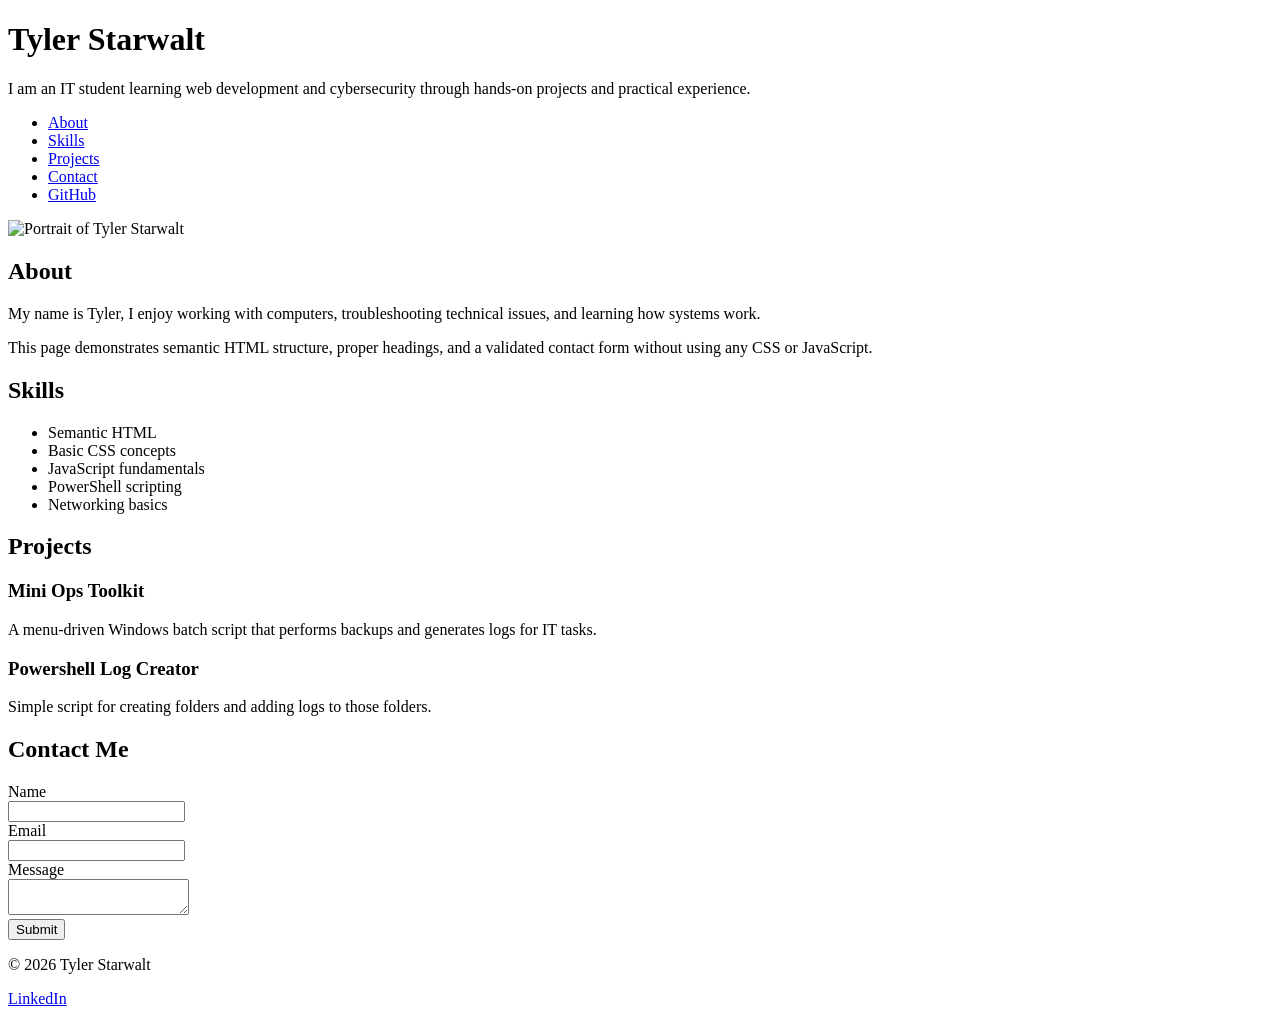
==== index.html @ 0fefba9b "Create personal webpage for Tyler Starwalt This HTML file serves as a personal webpage for Tyler Sta" ====
<!doctype html>
<html lang="en">
<head>
  <meta charset="utf-8">
  <title>Tyler Starwalt</title>
</head>

<body>
  <header>
    <h1>Tyler Starwalt</h1>
    <p>
      I am an IT student learning web development and cybersecurity
      through hands-on projects and practical experience.
    </p>

    <nav>
      <ul>
        <li><a href="#about">About</a></li>
        <li><a href="#skills">Skills</a></li>
        <li><a href="#projects">Projects</a></li>
        <li><a href="#contact">Contact</a></li>
        <li>
          <a href="https://github.com/" target="_blank" rel="noopener noreferrer">
            GitHub
          </a>
        </li>
      </ul>
    </nav>

    <img
      src="images/profile.jpg"
      alt="Portrait of Tyler Starwalt"
      width="200"
      height="200"
    >
  </header>

  <main>
    <section id="about">
      <h2>About</h2>
      <p>
        My name is Tyler, I enjoy working with computers, troubleshooting
        technical issues, and learning how systems work.
      </p>
      <p>
        This page demonstrates semantic HTML structure, proper headings, and
        a validated contact form without using any CSS or JavaScript.
      </p>
    </section>

    <section id="skills">
      <h2>Skills</h2>
      <ul>
        <li>Semantic HTML</li>
        <li>Basic CSS concepts</li>
        <li>JavaScript fundamentals</li>
        <li>PowerShell scripting</li>
        <li>Networking basics</li>
      </ul>
    </section>

    <section id="projects">
      <h2>Projects</h2>

      <article>
        <h3>Mini Ops Toolkit</h3>
        <p>
          A menu-driven Windows batch script that performs backups and
          generates logs for IT tasks.
        </p>
      </article>

      <article>
        <h3>Powershell Log Creator</h3>
        <p>
          Simple script for creating folders and adding logs to those folders.
        </p>
      </article>
    </section>

    <section id="contact">
      <h2>Contact Me</h2>

      <form action="#" method="post">
        <div>
          <label for="name">Name</label><br>
          <input
            type="text"
            id="name"
            name="name"
            required
            minlength="2"
          >
        </div>

        <div>
          <label for="email">Email</label><br>
          <input
            type="email"
            id="email"
            name="email"
            required
          >
        </div>

        <div>
          <label for="message">Message</label><br>
          <textarea
            id="message"
            name="message"
            required
            minlength="10"
          ></textarea>
        </div>

        <button type="submit">Submit</button>
      </form>
    </section>
  </main>

  <footer>
    <p>© 2026 Tyler Starwalt</p>
    <p>
      <a href="https://www.linkedin.com/in/tyler-starwalt-a29b95323/" target="_blank" rel="noopener noreferrer">
        LinkedIn
      </a>
    </p>
  </footer>
</body>
</html>
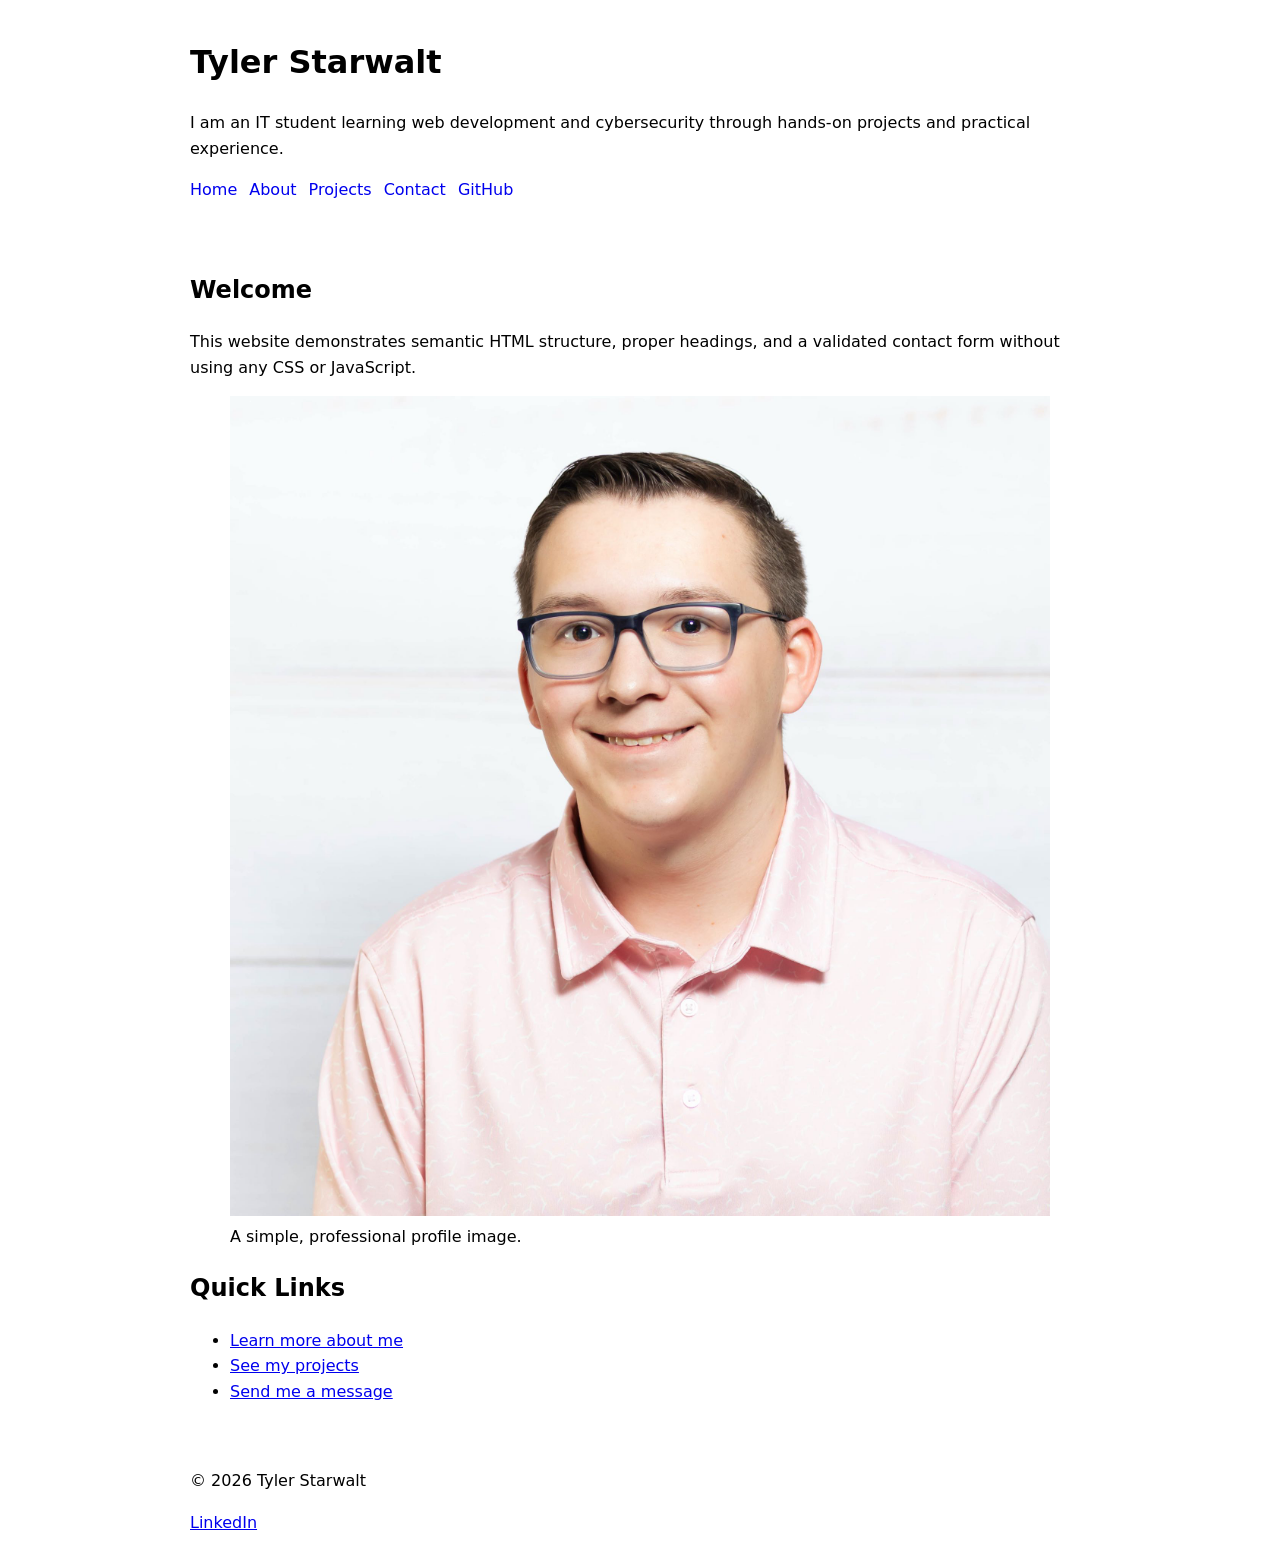
==== commit 9ec4e7c9: "Enhance index.html with semantic updates and styling Updated the title and added viewport meta tag. " ====
--- a/index.html
+++ b/index.html
@@ -2,128 +2,62 @@
 <html lang="en">
 <head>
   <meta charset="utf-8">
-  <title>Tyler Starwalt</title>
+  <meta name="viewport" content="width=device-width, initial-scale=1">
+  <title>Tyler Starwalt | Home</title>
+  <style>
+    body { font-family: system-ui, Arial, sans-serif; line-height: 1.6; margin: 0; padding: 0; }
+    header, main, footer { max-width: 900px; margin: 0 auto; padding: 16px; }
+    nav ul { list-style: none; padding: 0; display: flex; gap: 12px; flex-wrap: wrap; }
+    nav a { text-decoration: none; }
+    img { max-width: 100%; height: auto; }
+    iframe { max-width: 100%; }
+  </style>
 </head>
 
 <body>
   <header>
     <h1>Tyler Starwalt</h1>
-    <p>
-      I am an IT student learning web development and cybersecurity
-      through hands-on projects and practical experience.
-    </p>
+    <p>I am an IT student learning web development and cybersecurity through hands-on projects and practical experience.</p>
 
-    <nav>
+    <nav aria-label="Primary">
       <ul>
-        <li><a href="#about">About</a></li>
-        <li><a href="#skills">Skills</a></li>
-        <li><a href="#projects">Projects</a></li>
-        <li><a href="#contact">Contact</a></li>
-        <li>
-          <a href="https://github.com/" target="_blank" rel="noopener noreferrer">
-            GitHub
-          </a>
-        </li>
+        <li><a href="../Profile-Page/index.html">Home</a></li>
+        <li><a href="pages/about.html">About</a></li>
+        <li><a href="pages/projects.html">Projects</a></li>
+        <li><a href="pages/contact.html">Contact</a></li>
+        <li><a href="https://github.com/tstarwalt06" target="_blank" rel="noopener noreferrer">GitHub</a></li>
       </ul>
     </nav>
-
-    <img
-      src="images/profile.jpg"
-      alt="Portrait of Tyler Starwalt"
-      width="200"
-      height="200"
-    >
   </header>
 
   <main>
-    <section id="about">
-      <h2>About</h2>
+    <section aria-labelledby="welcome">
+      <h2 id="welcome">Welcome</h2>
       <p>
-        My name is Tyler, I enjoy working with computers, troubleshooting
-        technical issues, and learning how systems work.
-      </p>
-      <p>
-        This page demonstrates semantic HTML structure, proper headings, and
+        This website demonstrates semantic HTML structure, proper headings, and
         a validated contact form without using any CSS or JavaScript.
       </p>
+
+      <figure>
+        <img src="images/profile.jpg" alt="Portrait of Tyler Starwalt">
+        <figcaption>A simple, professional profile image.</figcaption>
+      </figure>
     </section>
 
-    <section id="skills">
-      <h2>Skills</h2>
+    <section aria-labelledby="next">
+      <h2 id="next">Quick Links</h2>
       <ul>
-        <li>Semantic HTML</li>
-        <li>Basic CSS concepts</li>
-        <li>JavaScript fundamentals</li>
-        <li>PowerShell scripting</li>
-        <li>Networking basics</li>
+        <li><a href="pages/about.html">Learn more about me</a></li>
+        <li><a href="pages/projects.html">See my projects</a></li>
+        <li><a href="pages/contact.html">Send me a message</a></li>
       </ul>
-    </section>
-
-    <section id="projects">
-      <h2>Projects</h2>
-
-      <article>
-        <h3>Mini Ops Toolkit</h3>
-        <p>
-          A menu-driven Windows batch script that performs backups and
-          generates logs for IT tasks.
-        </p>
-      </article>
-
-      <article>
-        <h3>Powershell Log Creator</h3>
-        <p>
-          Simple script for creating folders and adding logs to those folders.
-        </p>
-      </article>
-    </section>
-
-    <section id="contact">
-      <h2>Contact Me</h2>
-
-      <form action="#" method="post">
-        <div>
-          <label for="name">Name</label><br>
-          <input
-            type="text"
-            id="name"
-            name="name"
-            required
-            minlength="2"
-          >
-        </div>
-
-        <div>
-          <label for="email">Email</label><br>
-          <input
-            type="email"
-            id="email"
-            name="email"
-            required
-          >
-        </div>
-
-        <div>
-          <label for="message">Message</label><br>
-          <textarea
-            id="message"
-            name="message"
-            required
-            minlength="10"
-          ></textarea>
-        </div>
-
-        <button type="submit">Submit</button>
-      </form>
     </section>
   </main>
 
   <footer>
     <p>© 2026 Tyler Starwalt</p>
     <p>
-      <a href="https://www.linkedin.com/in/tyler-starwalt-a29b95323/" target="_blank" rel="noopener noreferrer">
-        LinkedIn
-      </a>
+      <a href="https://www.linkedin.com/" target="_blank" rel="noopener noreferrer">LinkedIn</a>
     </p>
   </footer>
 </body>
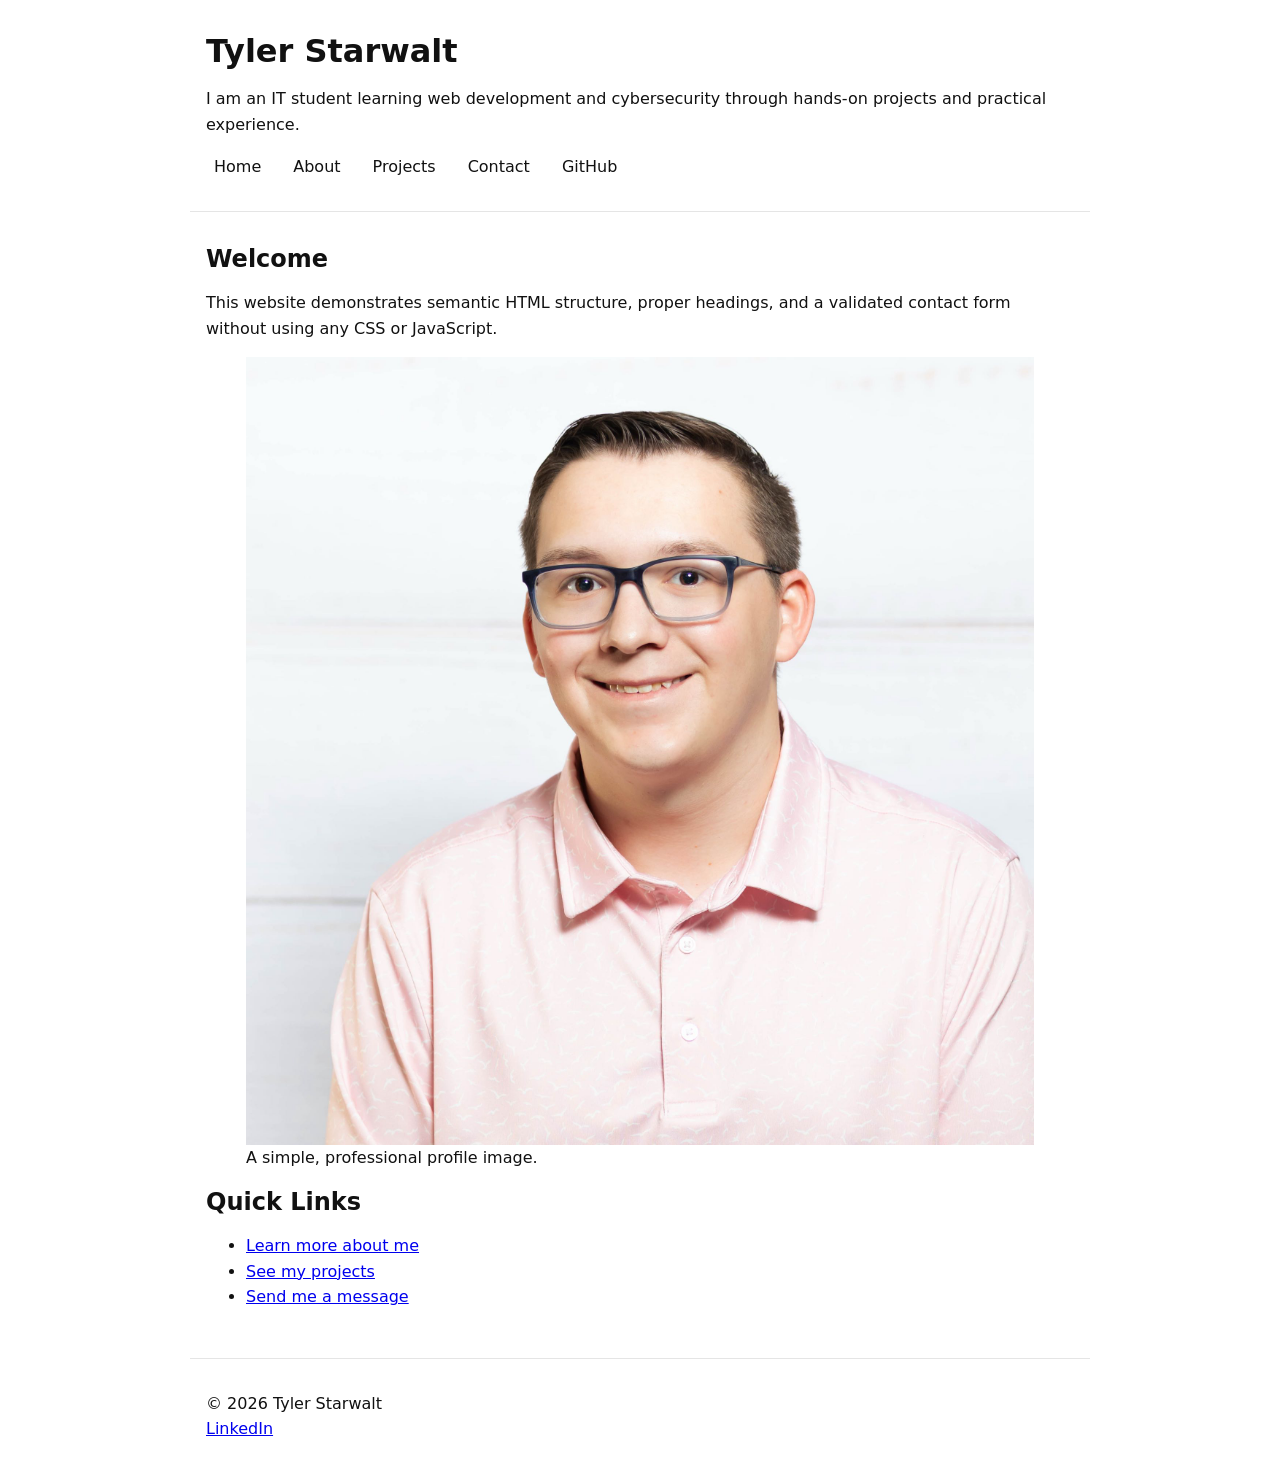
==== commit f5b7cfd3: "Add stylesheet link to index.html" ====
--- a/index.html
+++ b/index.html
@@ -12,6 +12,7 @@
     img { max-width: 100%; height: auto; }
     iframe { max-width: 100%; }
   </style>
+  <link rel="stylesheet" href="styles/style.css" />
 </head>
 
 <body>
@@ -21,7 +22,7 @@
 
     <nav aria-label="Primary">
       <ul>
-        <li><a href="../Profile-Page/index.html">Home</a></li>
+        <li><a href="index.html">Home</a></li>
         <li><a href="pages/about.html">About</a></li>
         <li><a href="pages/projects.html">Projects</a></li>
         <li><a href="pages/contact.html">Contact</a></li>
--- a/styles/style.css
+++ b/styles/style.css
@@ -0,0 +1,156 @@
+:root {
+  /* Layout */
+  --max: 60rem;
+
+  /* Spacing scale */
+  --space-1: 0.5rem;
+  --space-2: 1rem;
+  --space-3: 2rem;
+
+  /* Colors */
+  --bg: #ffffff;
+  --text: #111111;
+  --muted: #555555;
+  --border: #e5e5e5;
+  --surface: #f7f7f7;
+
+  /* Border / shadow */
+  --radius: 12px;
+  --shadow: 0 1px 2px rgba(0, 0, 0, 0.08);
+}
+
+/* Base */
+* { box-sizing: border-box; }
+
+body {
+  margin: 0;
+  font-family: system-ui, -apple-system, Segoe UI, Roboto, Arial, sans-serif;
+  font-size: 1rem;
+  line-height: 1.6;
+  color: var(--text);
+  background: var(--bg);
+}
+
+img, iframe {
+  max-width: 100%;
+  height: auto;
+  display: block;
+}
+
+/* Type scale */
+h1 { font-size: 2rem; line-height: 1.2; margin: 0 0 var(--space-2); }
+h2 { font-size: 1.5rem; line-height: 1.25; margin: 0 0 var(--space-2); }
+h3 { font-size: 1.125rem; line-height: 1.3; margin: 0 0 var(--space-1); }
+
+p { margin: 0; }
+
+/* Global layout */
+header, main, footer {
+  padding: var(--space-3) var(--space-2);
+}
+
+header {
+  border-bottom: 1px solid var(--border);
+}
+
+footer {
+  border-top: 1px solid var(--border);
+}
+
+/* Navigation */
+nav ul {
+  list-style: none;
+  padding: 0;
+  margin: var(--space-2) 0 0;
+  display: flex;
+  flex-wrap: wrap;
+  gap: var(--space-2);
+}
+
+nav a {
+  color: inherit;
+  text-decoration: none;
+  padding: 0.25rem 0.5rem;
+  border-radius: 8px;
+}
+
+nav a:hover,
+nav a:focus {
+  outline: none;
+  background: var(--surface);
+}
+
+/* Forms */
+label { font-weight: 600; }
+input, select, textarea, button {
+  font: inherit;
+}
+
+input, select, textarea {
+  width: 100%;
+  padding: 0.6rem 0.7rem;
+  border: 1px solid var(--border);
+  border-radius: 10px;
+  background: var(--bg);
+}
+
+textarea { min-height: 140px; resize: vertical; }
+
+fieldset {
+  border: 1px solid var(--border);
+  border-radius: var(--radius);
+  padding: var(--space-2);
+}
+
+legend { font-weight: 700; }
+
+button {
+  padding: 0.7rem 1rem;
+  border: 1px solid var(--text);
+  border-radius: 10px;
+  background: var(--text);
+  color: var(--bg);
+  cursor: pointer;
+}
+
+button:hover,
+button:focus {
+  filter: brightness(1.08);
+}
+
+/* Utility classes (use these everywhere) */
+.container {
+  max-width: var(--max);
+  margin: 0 auto;
+}
+
+.stack > * + * {
+  margin-top: var(--space-2);
+}
+
+.stack-lg > * + * {
+  margin-top: var(--space-3);
+}
+
+.muted {
+  color: var(--muted);
+}
+
+.card {
+  background: var(--surface);
+  border: 1px solid var(--border);
+  border-radius: var(--radius);
+  box-shadow: var(--shadow);
+  padding: var(--space-2);
+}
+
+.btn {
+  display: inline-block;
+  padding: 0.6rem 0.9rem;
+  border-radius: 10px;
+  border: 1px solid var(--text);
+  background: var(--text);
+  color: var(--bg);
+  text-decoration: none;
+}
+.btn:hover, .btn:focus { filter: brightness(1.08); }
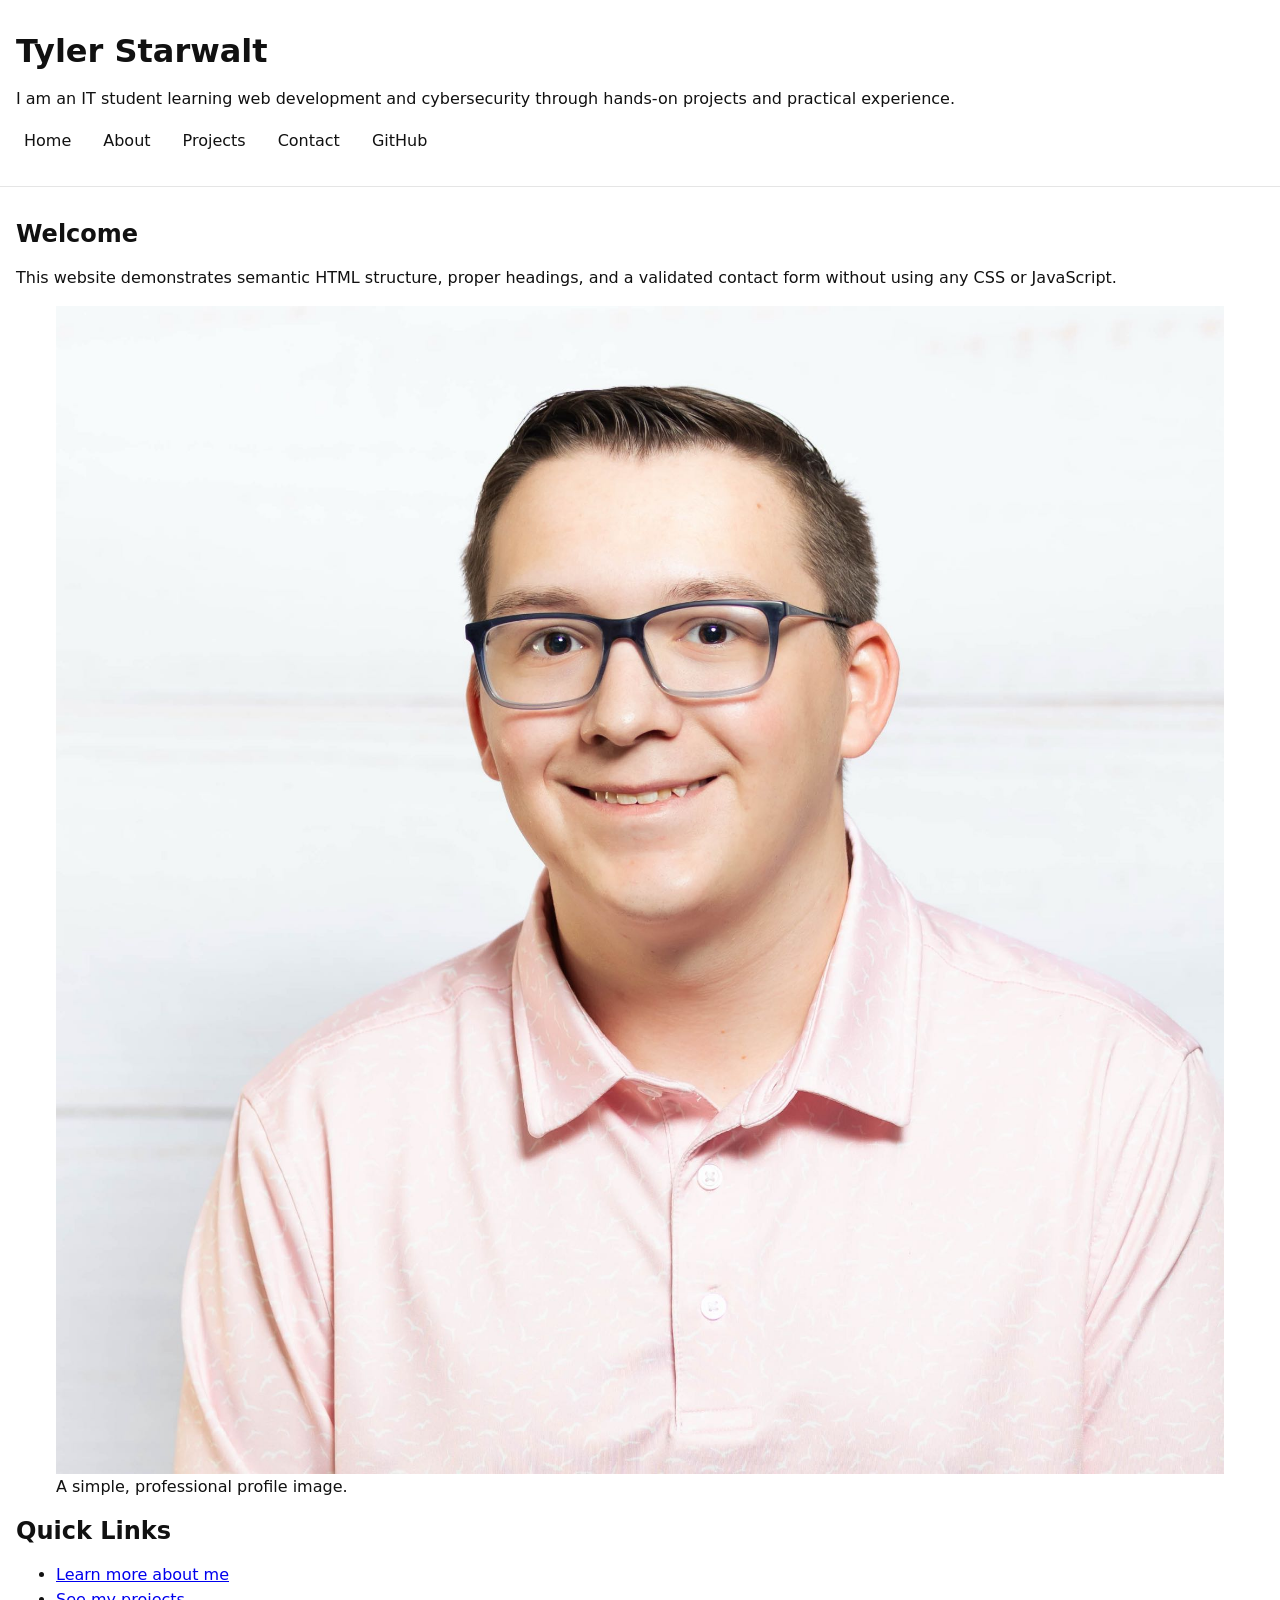
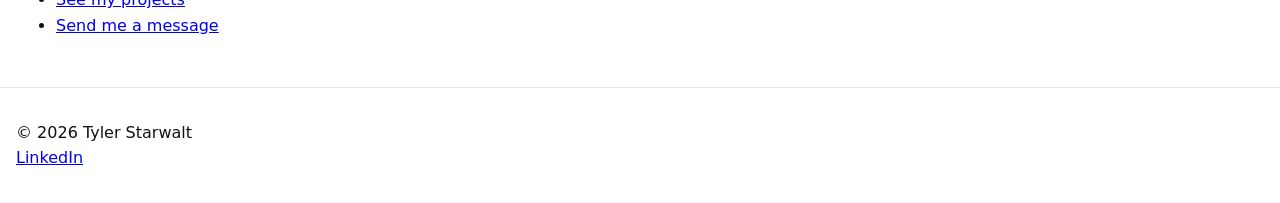
==== commit b50c875c: "Remove inline CSS from index.html Removed inline styles from index.html." ====
--- a/index.html
+++ b/index.html
@@ -4,14 +4,6 @@
   <meta charset="utf-8">
   <meta name="viewport" content="width=device-width, initial-scale=1">
   <title>Tyler Starwalt | Home</title>
-  <style>
-    body { font-family: system-ui, Arial, sans-serif; line-height: 1.6; margin: 0; padding: 0; }
-    header, main, footer { max-width: 900px; margin: 0 auto; padding: 16px; }
-    nav ul { list-style: none; padding: 0; display: flex; gap: 12px; flex-wrap: wrap; }
-    nav a { text-decoration: none; }
-    img { max-width: 100%; height: auto; }
-    iframe { max-width: 100%; }
-  </style>
   <link rel="stylesheet" href="styles/style.css" />
 </head>
 
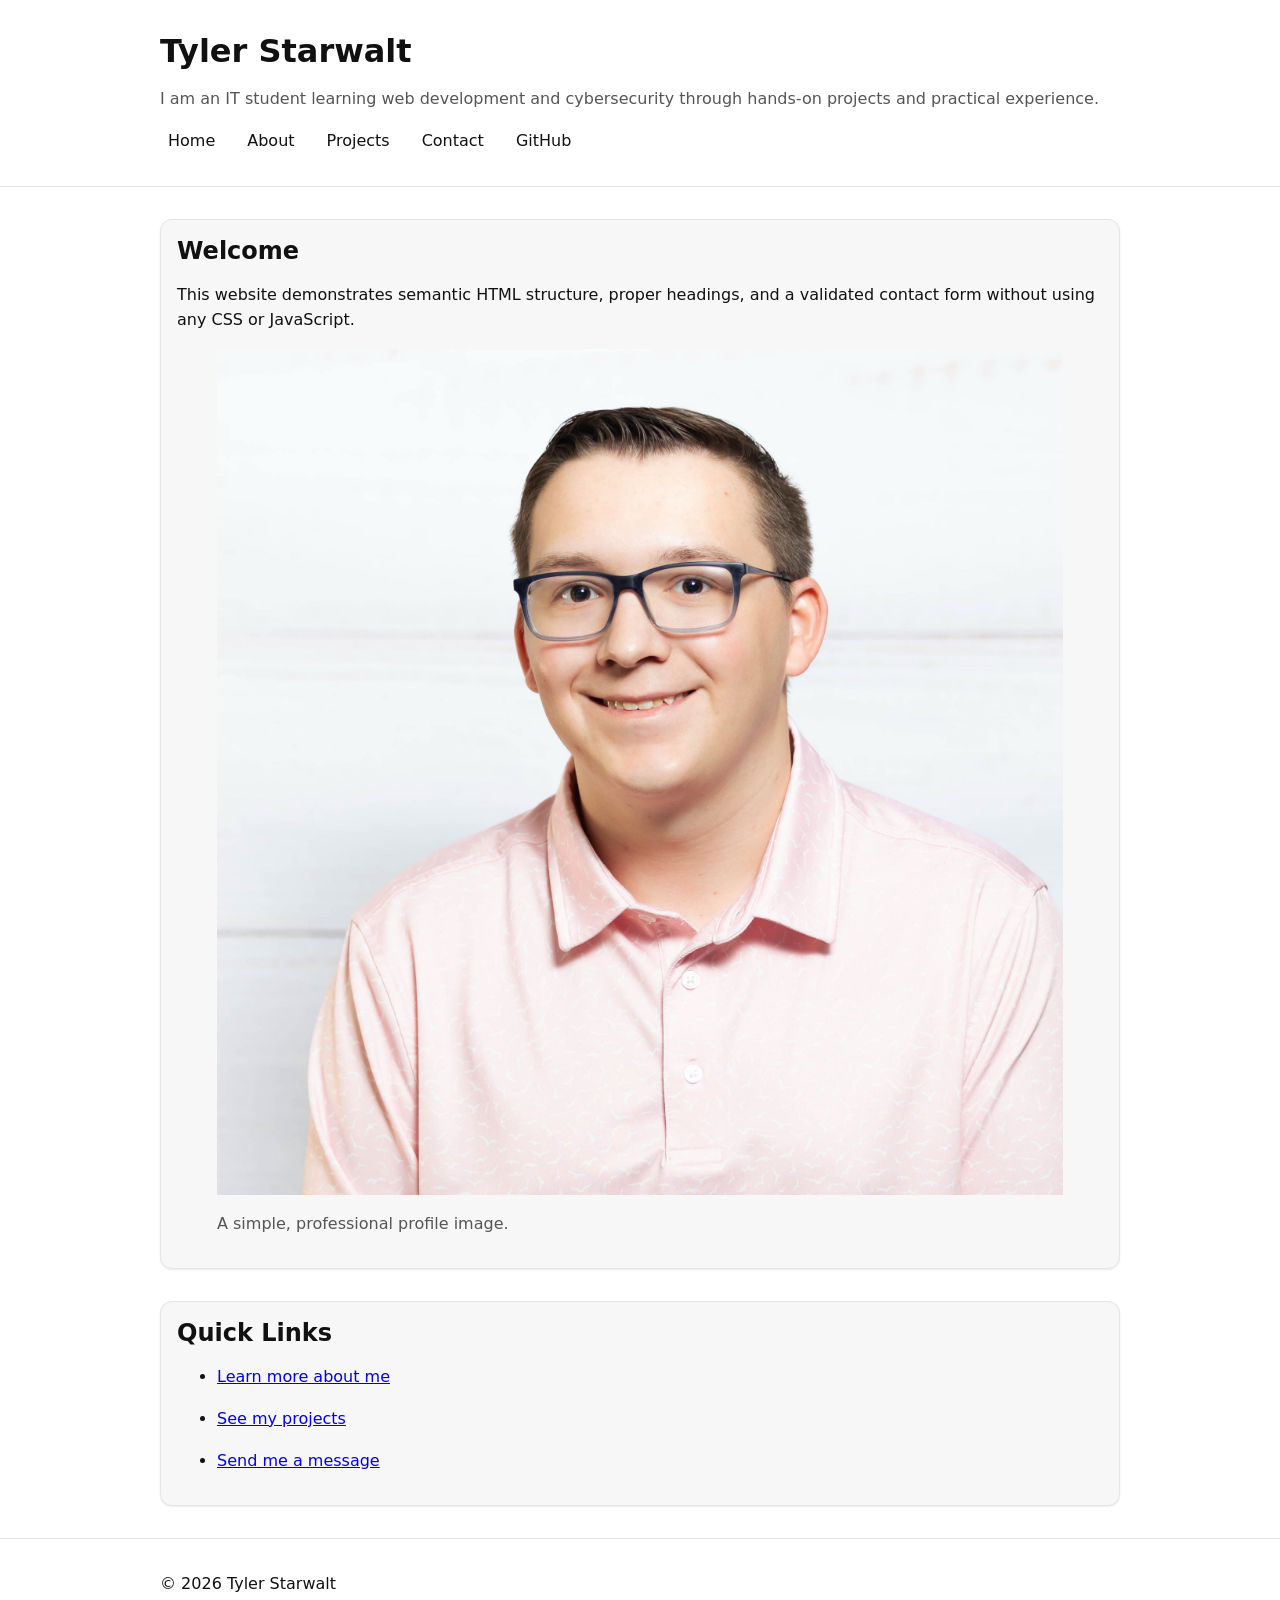
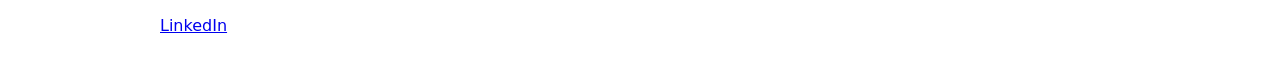
==== commit 9d90ee13: "Refactor index.html structure and classes" ====
--- a/index.html
+++ b/index.html
@@ -9,49 +9,63 @@
 
 <body>
   <header>
-    <h1>Tyler Starwalt</h1>
-    <p>I am an IT student learning web development and cybersecurity through hands-on projects and practical experience.</p>
+    <div class="container stack">
+      <h1>Tyler Starwalt</h1>
+      <p class="muted">
+        I am an IT student learning web development and cybersecurity through hands-on projects and practical experience.
+      </p>
 
-    <nav aria-label="Primary">
-      <ul>
-        <li><a href="index.html">Home</a></li>
-        <li><a href="pages/about.html">About</a></li>
-        <li><a href="pages/projects.html">Projects</a></li>
-        <li><a href="pages/contact.html">Contact</a></li>
-        <li><a href="https://github.com/tstarwalt06" target="_blank" rel="noopener noreferrer">GitHub</a></li>
-      </ul>
-    </nav>
+      <nav aria-label="Primary">
+        <ul>
+          <li><a href="index.html">Home</a></li>
+          <li><a href="pages/about.html">About</a></li>
+          <li><a href="pages/projects.html">Projects</a></li>
+          <li><a href="pages/contact.html">Contact</a></li>
+          <li>
+            <a href="https://github.com/tstarwalt06" target="_blank" rel="noopener noreferrer">
+              GitHub
+            </a>
+          </li>
+        </ul>
+      </nav>
+    </div>
   </header>
 
   <main>
-    <section aria-labelledby="welcome">
-      <h2 id="welcome">Welcome</h2>
-      <p>
-        This website demonstrates semantic HTML structure, proper headings, and
-        a validated contact form without using any CSS or JavaScript.
-      </p>
+    <div class="container stack-lg">
+      <section class="card stack" aria-labelledby="welcome">
+        <h2 id="welcome">Welcome</h2>
+        <p>
+          This website demonstrates semantic HTML structure, proper headings, and
+          a validated contact form without using any CSS or JavaScript.
+        </p>
 
-      <figure>
-        <img src="images/profile.jpg" alt="Portrait of Tyler Starwalt">
-        <figcaption>A simple, professional profile image.</figcaption>
-      </figure>
-    </section>
+        <figure class="stack">
+          <img src="images/profile.jpg" alt="Portrait of Tyler Starwalt">
+          <figcaption class="muted">A simple, professional profile image.</figcaption>
+        </figure>
+      </section>
 
-    <section aria-labelledby="next">
-      <h2 id="next">Quick Links</h2>
-      <ul>
-        <li><a href="pages/about.html">Learn more about me</a></li>
-        <li><a href="pages/projects.html">See my projects</a></li>
-        <li><a href="pages/contact.html">Send me a message</a></li>
-      </ul>
-    </section>
+      <section class="card stack" aria-labelledby="next">
+        <h2 id="next">Quick Links</h2>
+        <ul class="stack">
+          <li><a href="pages/about.html">Learn more about me</a></li>
+          <li><a href="pages/projects.html">See my projects</a></li>
+          <li><a href="pages/contact.html">Send me a message</a></li>
+        </ul>
+      </section>
+    </div>
   </main>
 
   <footer>
-    <p>© 2026 Tyler Starwalt</p>
-    <p>
-      <a href="https://www.linkedin.com/" target="_blank" rel="noopener noreferrer">LinkedIn</a>
-    </p>
+    <div class="container stack">
+      <p>© 2026 Tyler Starwalt</p>
+      <p>
+        <a href="https://www.linkedin.com/" target="_blank" rel="noopener noreferrer">
+          LinkedIn
+        </a>
+      </p>
+    </div>
   </footer>
 </body>
 </html>
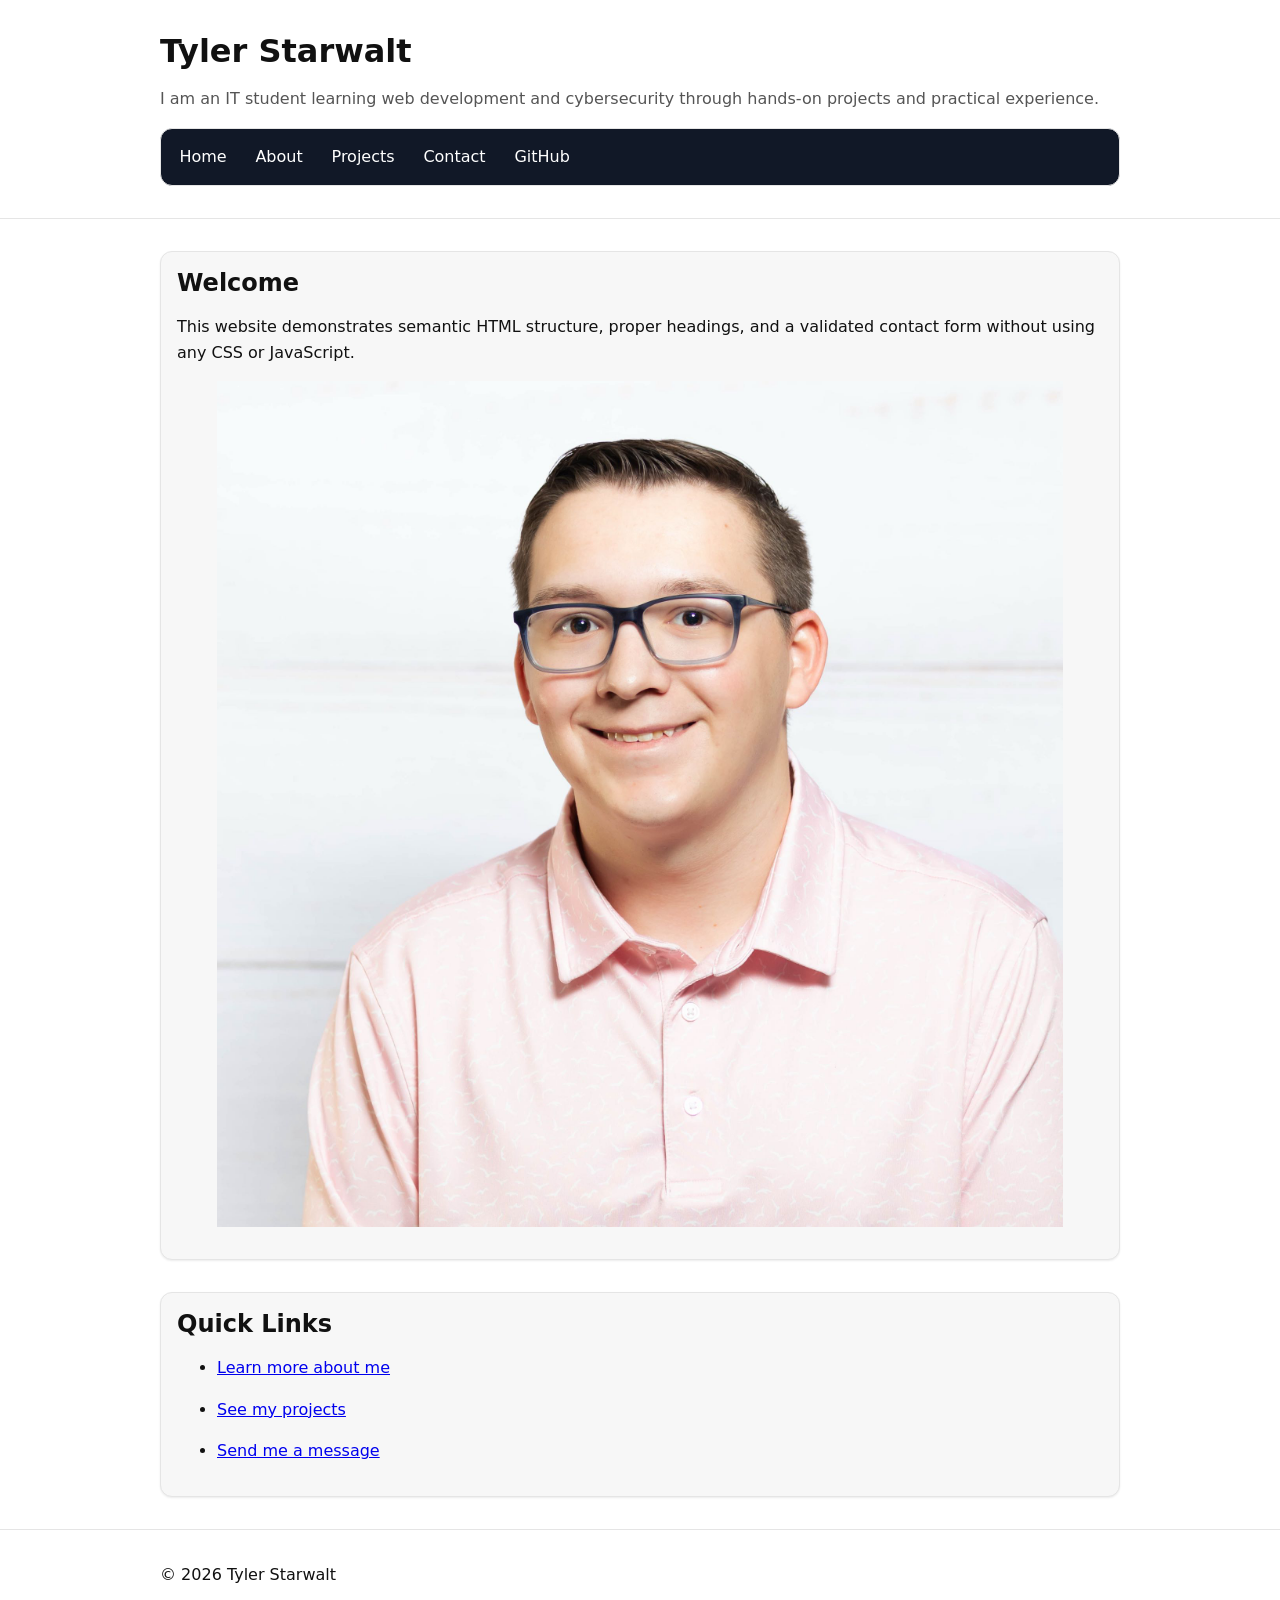
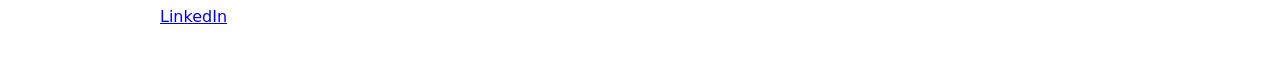
==== commit 68a1ba6b: "Update index.html" ====
--- a/index.html
+++ b/index.html
@@ -42,7 +42,6 @@
 
         <figure class="stack">
           <img src="images/profile.jpg" alt="Portrait of Tyler Starwalt">
-          <figcaption class="muted">A simple, professional profile image.</figcaption>
         </figure>
       </section>
 
--- a/styles/style.css
+++ b/styles/style.css
@@ -1,25 +1,28 @@
 :root {
-  /* Layout */
   --max: 60rem;
 
-  /* Spacing scale */
   --space-1: 0.5rem;
   --space-2: 1rem;
   --space-3: 2rem;
 
-  /* Colors */
+
   --bg: #ffffff;
   --text: #111111;
   --muted: #555555;
   --border: #e5e5e5;
   --surface: #f7f7f7;
 
-  /* Border / shadow */
+
   --radius: 12px;
   --shadow: 0 1px 2px rgba(0, 0, 0, 0.08);
-}
-
-/* Base */
+
+  --nav-bg: #111827;
+--nav-text: #ffffff;
+--nav-hover: #1f2937;
+--accent: #3b82f6;
+}
+
+
 * { box-sizing: border-box; }
 
 body {
@@ -37,14 +40,20 @@
   display: block;
 }
 
-/* Type scale */
+.embed {
+  width: 100%;
+  max-width: 100%;
+  aspect-ratio: 16 / 9;
+  border: 0;
+}
+
 h1 { font-size: 2rem; line-height: 1.2; margin: 0 0 var(--space-2); }
 h2 { font-size: 1.5rem; line-height: 1.25; margin: 0 0 var(--space-2); }
 h3 { font-size: 1.125rem; line-height: 1.3; margin: 0 0 var(--space-1); }
 
 p { margin: 0; }
 
-/* Global layout */
+
 header, main, footer {
   padding: var(--space-3) var(--space-2);
 }
@@ -57,30 +66,42 @@
   border-top: 1px solid var(--border);
 }
 
-/* Navigation */
+
+nav {
+  background: var(--nav-bg);
+  border: 1px solid var(--border);
+  border-radius: var(--radius);
+  padding: var(--space-1);
+}
+
 nav ul {
   list-style: none;
   padding: 0;
-  margin: var(--space-2) 0 0;
+  margin: 0;
   display: flex;
   flex-wrap: wrap;
-  gap: var(--space-2);
+  gap: var(--space-1);
 }
 
 nav a {
-  color: inherit;
+  color: var(--nav-text);
   text-decoration: none;
-  padding: 0.25rem 0.5rem;
-  border-radius: 8px;
+  padding: 0.45rem 0.65rem;
+  border-radius: 10px;
+  display: inline-block;
 }
 
 nav a:hover,
 nav a:focus {
-  outline: none;
-  background: var(--surface);
-}
-
-/* Forms */
+  background: var(--nav-hover);
+  outline: 2px solid transparent;
+}
+
+nav a:focus-visible {
+  outline: 2px solid var(--accent);
+  outline-offset: 2px;
+}
+
 label { font-weight: 600; }
 input, select, textarea, button {
   font: inherit;
@@ -118,7 +139,7 @@
   filter: brightness(1.08);
 }
 
-/* Utility classes (use these everywhere) */
+
 .container {
   max-width: var(--max);
   margin: 0 auto;
@@ -154,3 +175,44 @@
   text-decoration: none;
 }
 .btn:hover, .btn:focus { filter: brightness(1.08); }
+
+
+form {
+  background: var(--surface);
+  border: 1px solid var(--border);
+  border-radius: var(--radius);
+  padding: var(--space-3);
+}
+
+
+input:focus,
+select:focus,
+textarea:focus {
+  outline: none;
+  border-color: var(--accent);
+  box-shadow: 0 0 0 2px rgba(59, 130, 246, 0.25);
+}
+
+fieldset {
+  background: #fff;
+}
+
+
+button[type="submit"] {
+  align-self: flex-start;
+  margin-top: var(--space-2);
+  font-weight: 700;
+  letter-spacing: 0.02em;
+  transition: transform 0.1s ease, box-shadow 0.1s ease;
+}
+
+button[type="submit"]:hover {
+  transform: translateY(-1px);
+  box-shadow: 0 6px 12px rgba(0,0,0,0.12);
+}
+
+
+.form-note {
+  font-size: 0.9rem;
+  color: var(--muted);
+}
